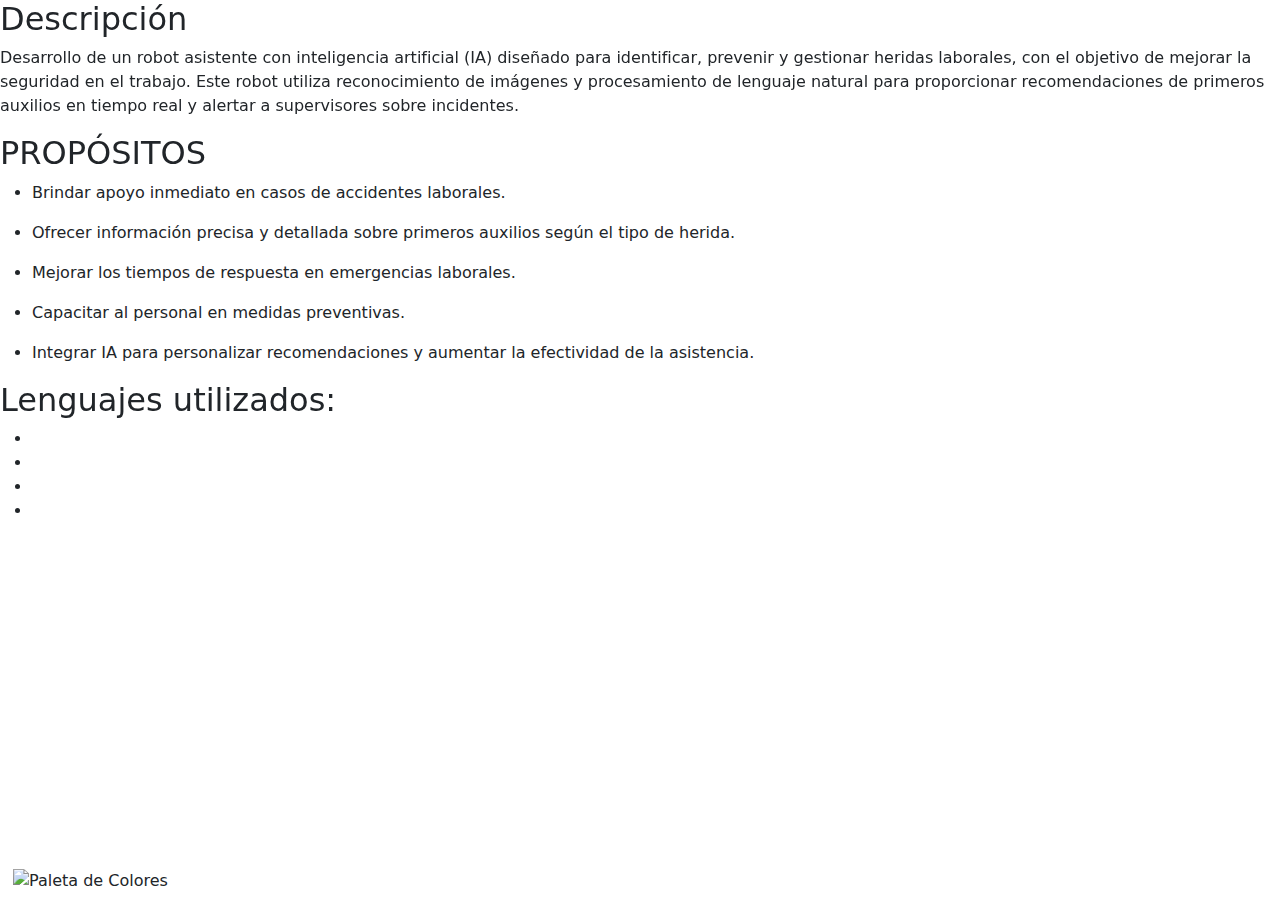
==== index.html @ a4d4d482 "Update index.html" ====
<!DOCTYPE html>
<html lang="es">
<head>
    <meta charset="UTF-8">
    <meta name="viewport" content="width=device-width, initial-scale=1.0">
    <title>Presentación de Prototipo</title>
    <link href="https://unpkg.com/aos@2.3.1/dist/aos.css" rel="stylesheet">
    <link href="https://cdn.jsdelivr.net/npm/bootstrap@5.3.3/dist/css/bootstrap.min.css" rel="stylesheet" integrity="sha384-QWTKZyjpPEjISv5WaRU9OFeRpok6YctnYmDr5pNlyT2bRjXh0JMhjY6hW+ALEwIH" crossorigin="anonymous">
    <link rel="stylesheet" href="https://unpkg.com/aos@2.3.4/dist/aos.css">
    <link rel="stylesheet" href="styles.css">
    <link rel="stylesheet" href="./timeline.css">
</head>
<body>  
    <div id="root"></div>
    <div class="hero">
      <div data-aos="fade-up"></div>
      <script type="module" src="https://unpkg.com/vue@3.2.31/dist/vue.min.js"></script>
      <script type="module" src="https://unpkg.com/aos@2.3.4/dist/aos.min.js"></script>
      <script type="module" src="https://unpkg.com/@splinetool/viewer@1.9.59/build/spline-viewer.js"></script>
      <script>
        const app = Vue.createApp({
          data() {
            return {
            };
          },
        });
        app.mount('#root');
      </script>
      <spline-viewer url="https://prod.spline.design/1mvT0qRXyqZRH4yo/scene.splinecode"></spline-viewer>
    </div>

<!--DESCRIPCIÓN-->
<div class="descripcion">
    <div class="section" id="features">
        <div class="feature" data-aos="fade-right">
            <h2>Descripción</h2>
            <p class="text">Desarrollo de un robot asistente con inteligencia artificial (IA) diseñado para identificar, prevenir y gestionar heridas laborales, 
                con el objetivo de mejorar la seguridad en el trabajo. Este robot utiliza reconocimiento de imágenes y procesamiento de 
                lenguaje natural para proporcionar recomendaciones de primeros auxilios en tiempo real y alertar a supervisores sobre incidentes.</p>
        </div>
</div>

<!--PROPÓSITOS-->
<div class="feature1" data-aos="fade-up">
    <h2>PROPÓSITOS</h2>
</div>
<div class="propositos">
        <script  src="https://code.jquery.com/jquery-3.1.1.min.js"  integrity="sha256-hVVnYaiADRTO2PzUGmuLJr8BLUSjGIZsDYGmIJLv2b8="  crossorigin="anonymous"></script>
        <script src="https://code.jquery.com/ui/1.12.1/jquery-ui.min.js" integrity="sha256-VazP97ZCwtekAsvgPBSUwPFKdrwD3unUfSGVYrahUqU=" crossorigin="anonymous"></script>
        <div class="body">
        <ul id="time-line">
                <li>
                    <div>
                        <p>
                            Brindar apoyo inmediato en casos de accidentes laborales.
                        </p>
                    </div>
                </li>
                <li>
                    <div>
                        <p>
                            Ofrecer información precisa y detallada sobre primeros auxilios según el tipo de herida.
                        </p>
                    </div>
                </li>
                <li>
                    <div>
                        <p>
                            Mejorar los tiempos de respuesta en emergencias laborales.
                        </p>
                    </div>
                </li>
                <li>
                    <div>
                        <p>
                            Capacitar al personal en medidas preventivas.
                        </p>
                    </div>
                </li>
                <li>
                    <div>
                        <p>
                            Integrar IA para personalizar recomendaciones y aumentar la efectividad de la asistencia.
                        </p>
                    </div>
                </li>
            </ul>
        </div>
</div>

<!--LENGUJES UTILIZADOS-->
<div class="feature1" data-aos="fade-up">
    <h2></h2>
    <h2>Lenguajes utilizados:</h2>
    <ul class="text">
        <li><img src="./img/logo pythonj.png" alt=""></li>
        <li><img src="./img/logo html.png" alt=""></li>
        <li><img src="./img/logo css.png" alt=""></li>
        <li><img src="./img/logo js.png" alt=""></li>
    </ul>
</div>

<!--PALETA DE COLORES-->
<div class="colores">
    <div class="position-absolute fixed-bottom end-0">
        <a href="colores" class="btn mi-boton" type="button">
            <img src="img/colors.png" alt="Paleta de Colores" width="20" height="20">
        </a>
    </div>
</div>



<!--Sripts-->
    <script src="https://unpkg.com/aos@2.3.1/dist/aos.js"></script>
    <script src="https://cdn.jsdelivr.net/npm/bootstrap@5.3.3/dist/js/bootstrap.bundle.min.js" integrity="sha384-YvpcrYf0tY3lHB60NNkmXc5s9fDVZLESaAA55NDzOxhy9GkcIdslK1eN7N6jIeHz" crossorigin="anonymous"></script>
    <script>
        AOS.init({
            duration: 1000,
            once: true
        });
    </script>
    <script src="index.js"></script>
    <script  src="./timeline.js"></script>
</body>
</html>
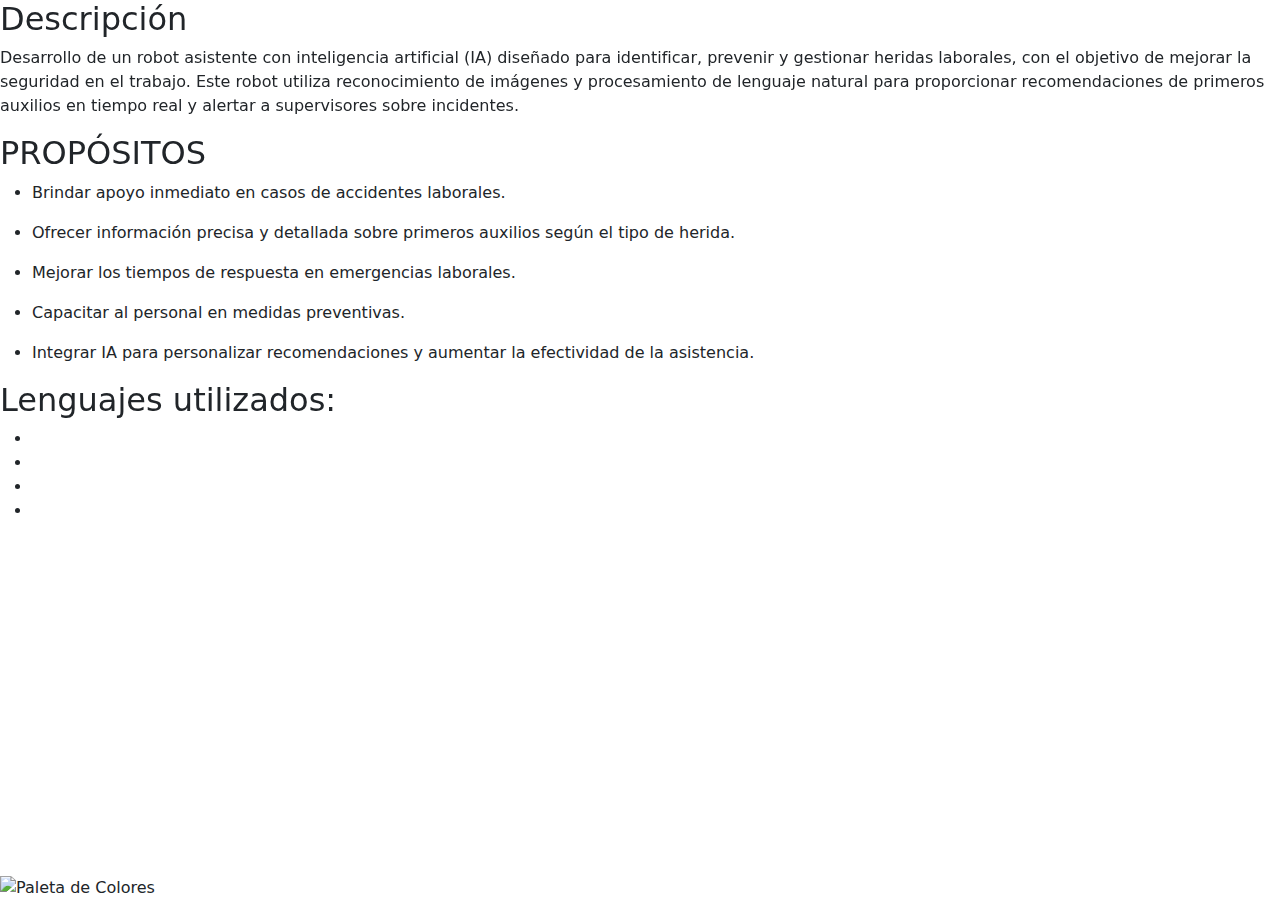
==== commit 3b99a2e8: "Update index.html" ====
--- a/index.html
+++ b/index.html
@@ -103,8 +103,8 @@
 <!--PALETA DE COLORES-->
 <div class="colores">
     <div class="position-absolute fixed-bottom end-0">
-        <a href="colores" class="btn mi-boton" type="button">
-            <img src="img/colors.png" alt="Paleta de Colores" width="20" height="20">
+        <a href="colores" class="btn mi-boton" type="button" style="border-radius: 100%; background-color: transparent; border: none; padding: 0;">
+            <img src="img/muestras-de-color.gif" alt="Paleta de Colores" width="40" height="40">
         </a>
     </div>
 </div>
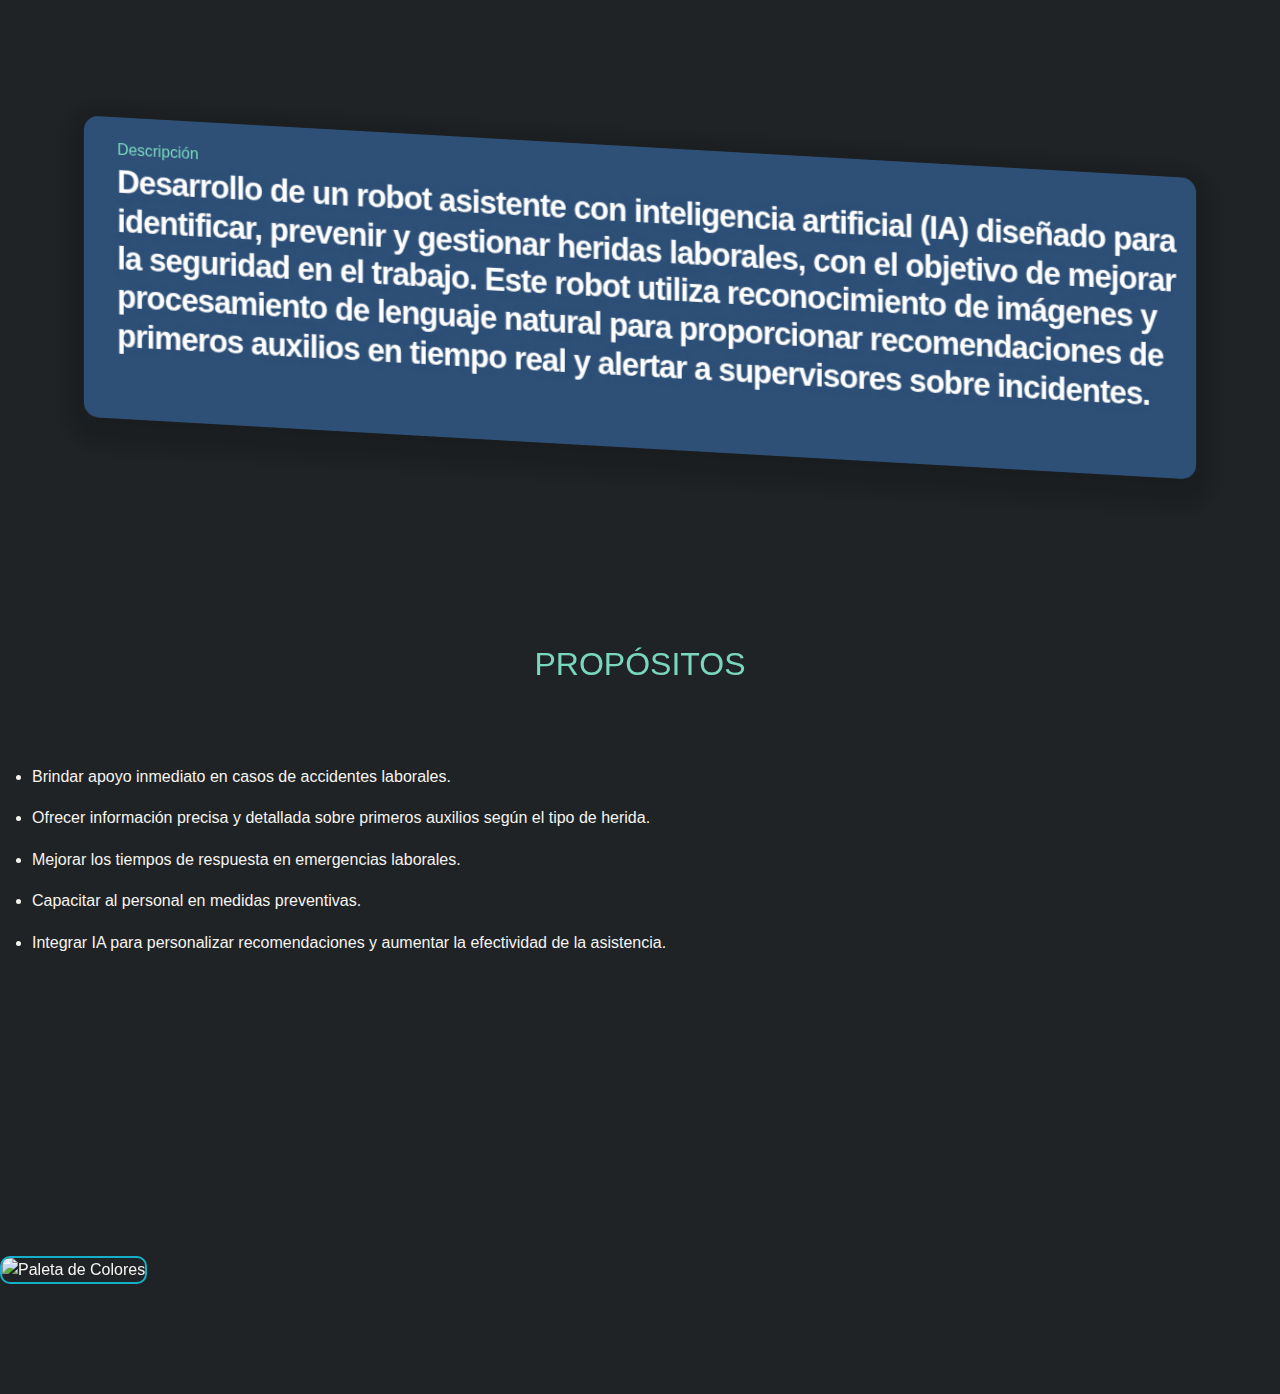
==== commit 10aa5cde: "Add files via upload" ====
--- a/index.html
+++ b/index.html
@@ -32,12 +32,12 @@
 <!--DESCRIPCIÓN-->
 <div class="descripcion">
     <div class="section" id="features">
-        <div class="feature" data-aos="fade-right">
-            <h2>Descripción</h2>
-            <p class="text">Desarrollo de un robot asistente con inteligencia artificial (IA) diseñado para identificar, prevenir y gestionar heridas laborales, 
-                con el objetivo de mejorar la seguridad en el trabajo. Este robot utiliza reconocimiento de imágenes y procesamiento de 
-                lenguaje natural para proporcionar recomendaciones de primeros auxilios en tiempo real y alertar a supervisores sobre incidentes.</p>
-        </div>
+        <div class="cards">
+            <h3>Descripción</h3>
+            <h1>Desarrollo de un robot asistente con inteligencia artificial (IA) diseñado para identificar, prevenir y gestionar heridas laborales, 
+              con el objetivo de mejorar la seguridad en el trabajo. Este robot utiliza reconocimiento de imágenes y procesamiento de 
+              lenguaje natural para proporcionar recomendaciones de primeros auxilios en tiempo real y alertar a supervisores sobre incidentes.</h1>
+          </div>
 </div>
 
 <!--PROPÓSITOS-->
@@ -100,6 +100,8 @@
     </ul>
 </div>
 
+
+
 <!--PALETA DE COLORES-->
 <div class="colores">
     <div class="position-absolute fixed-bottom end-0">
@@ -108,7 +110,6 @@
         </a>
     </div>
 </div>
-
 
 
 <!--Sripts-->
@@ -120,6 +121,7 @@
             once: true
         });
     </script>
+    <script src="cards.js"></script>
     <script src="index.js"></script>
     <script  src="./timeline.js"></script>
 </body>
--- a/styles.css
+++ b/styles.css
@@ -0,0 +1,374 @@
+* {
+    margin: 0;
+    padding: 0;
+    box-sizing: border-box;
+}
+
+body {
+    font-family: Arial, sans-serif;
+    line-height: 1.6;
+    background-color: #1F2326; /* Fondo oscuro del tema de Sage */
+    color: #F6F4F0;
+}
+
+.hero {
+    height: 100%;
+    display: flex;
+    align-items: center;
+    justify-content: center;
+    text-align: center;
+    color: #F6F4F0;
+    --x-0: 23%;
+    --c-0: hsla(212.05479452054794, 44%, 32%, 1);
+    --y-0: 23%;
+    --x-1: 13%;
+    --y-1: 16%;
+    --c-1: hsla(164.04255319148936, 54%, 65%, 1);
+    --x-2: 14%;
+    --c-2: hsla(164.04255319148936, 54%, 65%, 1);
+    --y-2: 89%;
+    ;
+    background-color: hsla(177.35294117647067, 53%, 5%, 1);
+    background-image: url("data:image/svg+xml,%3Csvg viewBox='0 0 1288 1288' xmlns='http://www.w3.org/2000/svg'%3E%3Cfilter id='noiseFilter'%3E%3CfeTurbulence type='fractalNoise' baseFrequency='0.65' numOctaves='3' stitchTiles='stitch'/%3E%3C/filter%3E%3Crect width='100%25' height='100%25' filter='url(%23noiseFilter)'/%3E%3C/svg%3E"), radial-gradient(circle at var(--x-0) var(--y-0), var(--c-0) var(--s-start-0), transparent var(--s-end-0)), radial-gradient(circle at var(--x-1) var(--y-1), var(--c-1) var(--s-start-1), transparent var(--s-end-1)), radial-gradient(circle at var(--x-2) var(--y-2), var(--c-2) var(--s-start-2), transparent var(--s-end-2));
+    animation: hero-gradient-animation 10s linear infinite alternate;
+    background-blend-mode: overlay, normal, overlay, normal;
+}
+
+.texto-detras {
+    position: relative;
+    z-index: 1; /* Asegúrate de que el texto esté detrás del spline-viewer */
+    color: white; /* Cambia el color según tu diseño */
+    text-align: center; /* Alinea el texto */
+    margin-top: 20px; /* Ajusta el margen superior */
+}
+
+.section {
+    padding: 80px 20px;
+    max-width: 1200px;
+    margin: 0 auto;
+}
+
+.feature {
+    margin: 40px 0;
+    padding: 20px;
+    border-radius: 10px;
+    background-color: #2E5077; /* Verde oscuro de Sage */
+    box-shadow: 0 4px 6px rgb(46, 80, 119); /* Sombra turquesa */
+    transition: transform 0.3s ease;
+}
+
+.feature ul {
+    list-style: none;
+    padding: 0;
+    margin: 0;
+}
+
+.feature li {
+    margin-bottom: 10px;
+    padding-left: 20px;
+    position: relative;
+}
+
+.feature li::before {
+    content: "\2022";
+    position: absolute;
+    left: 0;
+    top: 5px;
+    font-size: 18px;
+    color: #79D7BE; /* Turquesa de Sage */
+}
+
+.feature:hover {
+    transform: translateY(-5px);
+    box-shadow: 0 6px 8px rgb(46, 80, 119);
+}
+
+.feature1{
+    text-align: center;
+    padding: 5%;
+    margin-top: 50px;
+}
+
+.feature1 ul.text {
+    list-style: none;
+    padding: 0;
+    margin: 0;
+    display: flex;
+    display: flex;
+    justify-content: center;
+  }
+  
+.feature1 ul.text li {
+    margin-right: 50px;
+}
+
+.feature1 ul.text li img {
+    width: 90px;
+    height: 90px;
+    border: none;
+    transition: transform 0.2s ease-in-out;
+}
+.feature1 ul.text li img:hover {
+    transform: scale(1.2);
+}
+
+img {
+    max-width: 100%;
+    height: auto;
+    border-radius: 10px;
+    border: 2px solid #14B0C9; /* Borde turquesa */
+}
+
+h1 {
+    font-size: 10rem;
+    margin-bottom: 1rem;
+    color: #F6F4F0;
+    text-shadow: 0 0 10px rgb(46, 80, 119);
+}
+
+.subtitulo {
+    font-size: 3rem;
+    margin-bottom: 1rem;
+    color: #79D7BE; /* Turquesa de Sage */
+}
+
+.text{
+    font-size: 1.6rem;
+}
+
+h2 {
+    color: #79D7BE; /* Turquesa de Sage */
+    margin-bottom: 1rem;
+}
+
+.feature p {
+    color: #F6F4F0; /* Gris claro para mejor legibilidad */
+    margin-top: 1rem;
+}
+
+.mi-boton {
+    background-color: #2E5077;
+    color: #F6F4F0;
+  }
+
+@media (max-width: 768px) {
+    .hero h1 {
+        font-size: 2rem;
+    }
+    
+    .section {
+        padding: 40px 20px;
+    }
+    
+    .feature {
+        margin: 20px 0;
+    }
+}
+
+.colores {
+    background-color: rgba(0, 0, 0, 0);
+    position: relative;
+    bottom: 10px;
+    left: px;
+}
+
+.descripcion{
+    padding-top: 5%;
+}
+
+@keyframes hero-gradient-animation {
+    0% {
+        --s-start-0: 2%;
+        --s-end-0: 60%;
+        --x-0: 23%;
+        --c-0: hsla(212.05479452054794, 44%, 32%, 1);
+        --y-0: 23%;
+        --s-start-1: 9%;
+        --s-end-1: 58.89119889119889%;
+        --x-1: 13%;
+        --y-1: 16%;
+        --c-1: hsla(164.04255319148936, 54%, 65%, 1);
+        --x-2: 14%;
+        --c-2: hsla(164.04255319148936, 54%, 65%, 1);
+        --s-start-2: 9%;
+        --s-end-2: 58.89119889119889%;
+        --y-2: 89%;
+    }
+
+    100% {
+        --s-start-0: 4%;
+        --s-end-0: 73%;
+        --x-0: 92%;
+        --c-0: hsla(185.2173913043478, 37%, 48%, 1);
+        --y-0: 91%;
+        --s-start-1: 4%;
+        --s-end-1: 60%;
+        --x-1: 95%;
+        --y-1: 18%;
+        --c-1: hsla(212.05479452054794, 44%, 32%, 1);
+        --x-2: 97%;
+        --c-2: hsla(212.05479452054794, 44%, 32%, 1);
+        --s-start-2: 4.5991935069083505%;
+        --s-end-2: 60%;
+        --y-2: 47%;
+    }
+}
+
+@property --s-start-0 {
+    syntax: '<percentage>';
+    inherits: false;
+    initial-value: 2%
+}
+
+@property --s-end-0 {
+    syntax: '<percentage>';
+    inherits: false;
+    initial-value: 60%
+}
+
+@property --x-0 {
+    syntax: '<percentage>';
+    inherits: false;
+    initial-value: 23%
+}
+
+@property --c-0 {
+    syntax: '<color>';
+    inherits: false;
+    initial-value: hsla(212.05479452054794, 44%, 32%, 1)
+}
+
+@property --y-0 {
+    syntax: '<percentage>';
+    inherits: false;
+    initial-value: 23%
+}
+
+@property --s-start-1 {
+    syntax: '<percentage>';
+    inherits: false;
+    initial-value: 9%
+}
+
+@property --s-end-1 {
+    syntax: '<percentage>';
+    inherits: false;
+    initial-value: 58.89119889119889%
+}
+
+@property --x-1 {
+    syntax: '<percentage>';
+    inherits: false;
+    initial-value: 13%
+}
+
+@property --y-1 {
+    syntax: '<percentage>';
+    inherits: false;
+    initial-value: 16%
+}
+
+@property --c-1 {
+    syntax: '<color>';
+    inherits: false;
+    initial-value: hsla(164.04255319148936, 54%, 65%, 1)
+}
+
+@property --x-2 {
+    syntax: '<percentage>';
+    inherits: false;
+    initial-value: 14%
+}
+
+@property --c-2 {
+    syntax: '<color>';
+    inherits: false;
+    initial-value: hsla(164.04255319148936, 54%, 65%, 1)
+}
+
+@property --s-start-2 {
+    syntax: '<percentage>';
+    inherits: false;
+    initial-value: 9%
+}
+
+@property --s-end-2 {
+    syntax: '<percentage>';
+    inherits: false;
+    initial-value: 58.89119889119889%
+}
+
+@property --y-2 {
+    syntax: '<percentage>';
+    inherits: false;
+    initial-value: 89%
+}
+
+.cards h1 {
+    color: #ffffff;
+    font-size: 32px;
+    font-weight: 800;
+    letter-spacing: -1px;
+    margin-bottom: 30px;
+    transform: translateZ(35px);
+}
+
+.cards h3 {
+    color: #79D7BE;
+    font-size: 16px;
+    margin-bottom: 6px;
+    transform: translateZ(25px);
+}
+
+.cards {
+    background: #2E5077;
+    border-radius: 15px;
+    box-shadow: 0px 10px 20px 20px rgba(0, 0, 0, 0.17);
+    display: inline-block;
+    padding: 30px 35px;
+    perspective: 1800px;
+    text-align: left;
+    transform-origin: 50% 50%;
+    transform-style: preserve-3d;
+    transform: rotateX(11deg) rotateY(16.5deg);
+    min-width: 595px;
+}
+
+.card {
+    border-radius: 15px;
+    box-shadow: 5px 5px 20px -5px rgba(0, 0, 0, 0.6);
+    display: inline-block;
+    height: 250px;
+    overflow: hidden;
+    perspective: 1200px;
+    position: relative;
+    transform-style: preserve-3d;
+    transform: translatez(35px);
+    transition: transform 200ms ease-out;
+    width: 175px;
+    text-align: center;
+}
+
+.cardbg {
+    bottom: -50px;
+    left: -50px;
+    position: absolute;
+    right: -50px;
+    top: -50px;
+    transform-origin: 50% 50%;
+    transform: translateZ(-50px);
+    z-index: 0;
+}
+
+.cardtext {
+    align-items: center;
+    background: linear-gradient(to bottom, rgba(0, 0, 0, 0) 0%, rgba(0, 0, 0, 0.55) 100%);
+    bottom: 0;
+    display: flex;
+    flex-direction: column;
+    height: 70px;
+    justify-content: center;
+    position: absolute;
+    width: 100%;
+    z-index: 2;
+}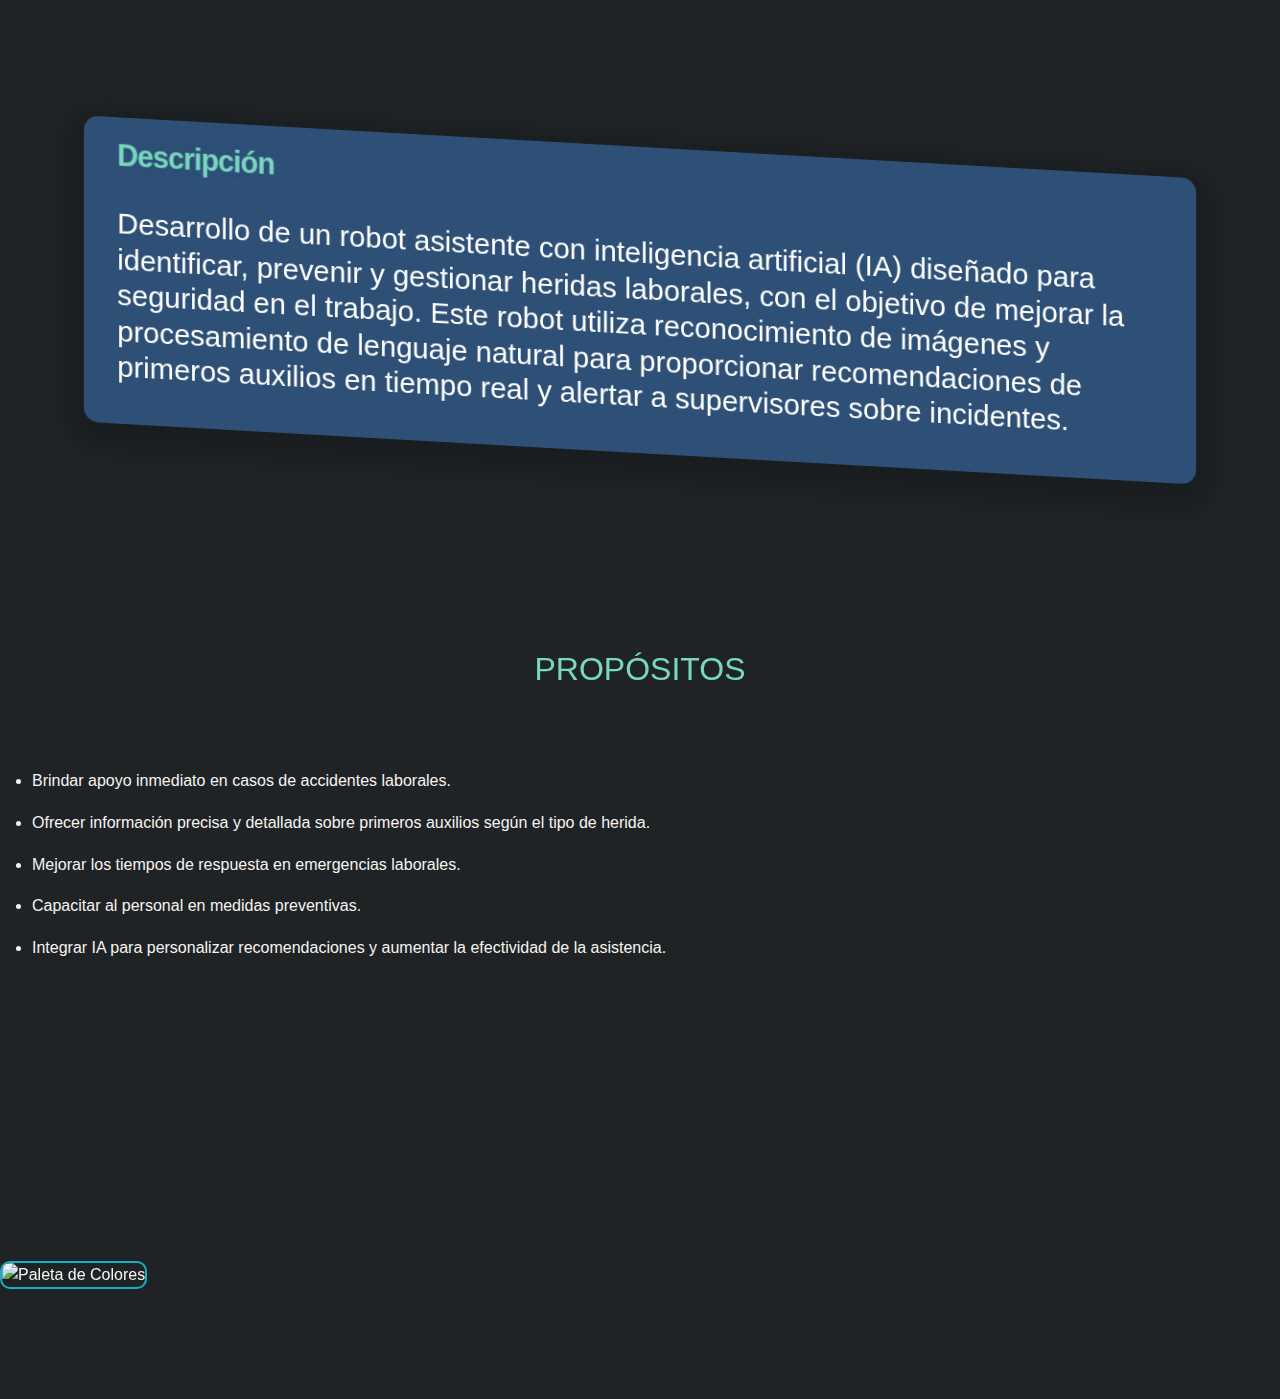
==== commit cfd34245: "Add files via upload" ====
--- a/index.html
+++ b/index.html
@@ -9,6 +9,9 @@
     <link rel="stylesheet" href="https://unpkg.com/aos@2.3.4/dist/aos.css">
     <link rel="stylesheet" href="styles.css">
     <link rel="stylesheet" href="./timeline.css">
+    <style>
+        @import url('https://fonts.googleapis.com/css2?family=Chakra+Petch:ital,wght@0,300;0,400;0,500;0,600;0,700;1,300;1,400;1,500;1,600;1,700&family=Signika+Negative:wght@300..700&display=swap');
+    </style>
 </head>
 <body>  
     <div id="root"></div>
@@ -33,10 +36,10 @@
 <div class="descripcion">
     <div class="section" id="features">
         <div class="cards">
-            <h3>Descripción</h3>
-            <h1>Desarrollo de un robot asistente con inteligencia artificial (IA) diseñado para identificar, prevenir y gestionar heridas laborales, 
+            <h1>Descripción</h1>
+            <h2>Desarrollo de un robot asistente con inteligencia artificial (IA) diseñado para identificar, prevenir y gestionar heridas laborales, 
               con el objetivo de mejorar la seguridad en el trabajo. Este robot utiliza reconocimiento de imágenes y procesamiento de 
-              lenguaje natural para proporcionar recomendaciones de primeros auxilios en tiempo real y alertar a supervisores sobre incidentes.</h1>
+              lenguaje natural para proporcionar recomendaciones de primeros auxilios en tiempo real y alertar a supervisores sobre incidentes.</h2>
           </div>
 </div>
 
--- a/styles.css
+++ b/styles.css
@@ -305,17 +305,17 @@
 }
 
 .cards h1 {
-    color: #ffffff;
-    font-size: 32px;
+    color: #79D7BE;
+    font-size: 30px;
     font-weight: 800;
     letter-spacing: -1px;
     margin-bottom: 30px;
     transform: translateZ(35px);
 }
 
-.cards h3 {
-    color: #79D7BE;
-    font-size: 16px;
+.cards h2 {
+    color: #ffffff;
+    font-size: 30px;
     margin-bottom: 6px;
     transform: translateZ(25px);
 }
